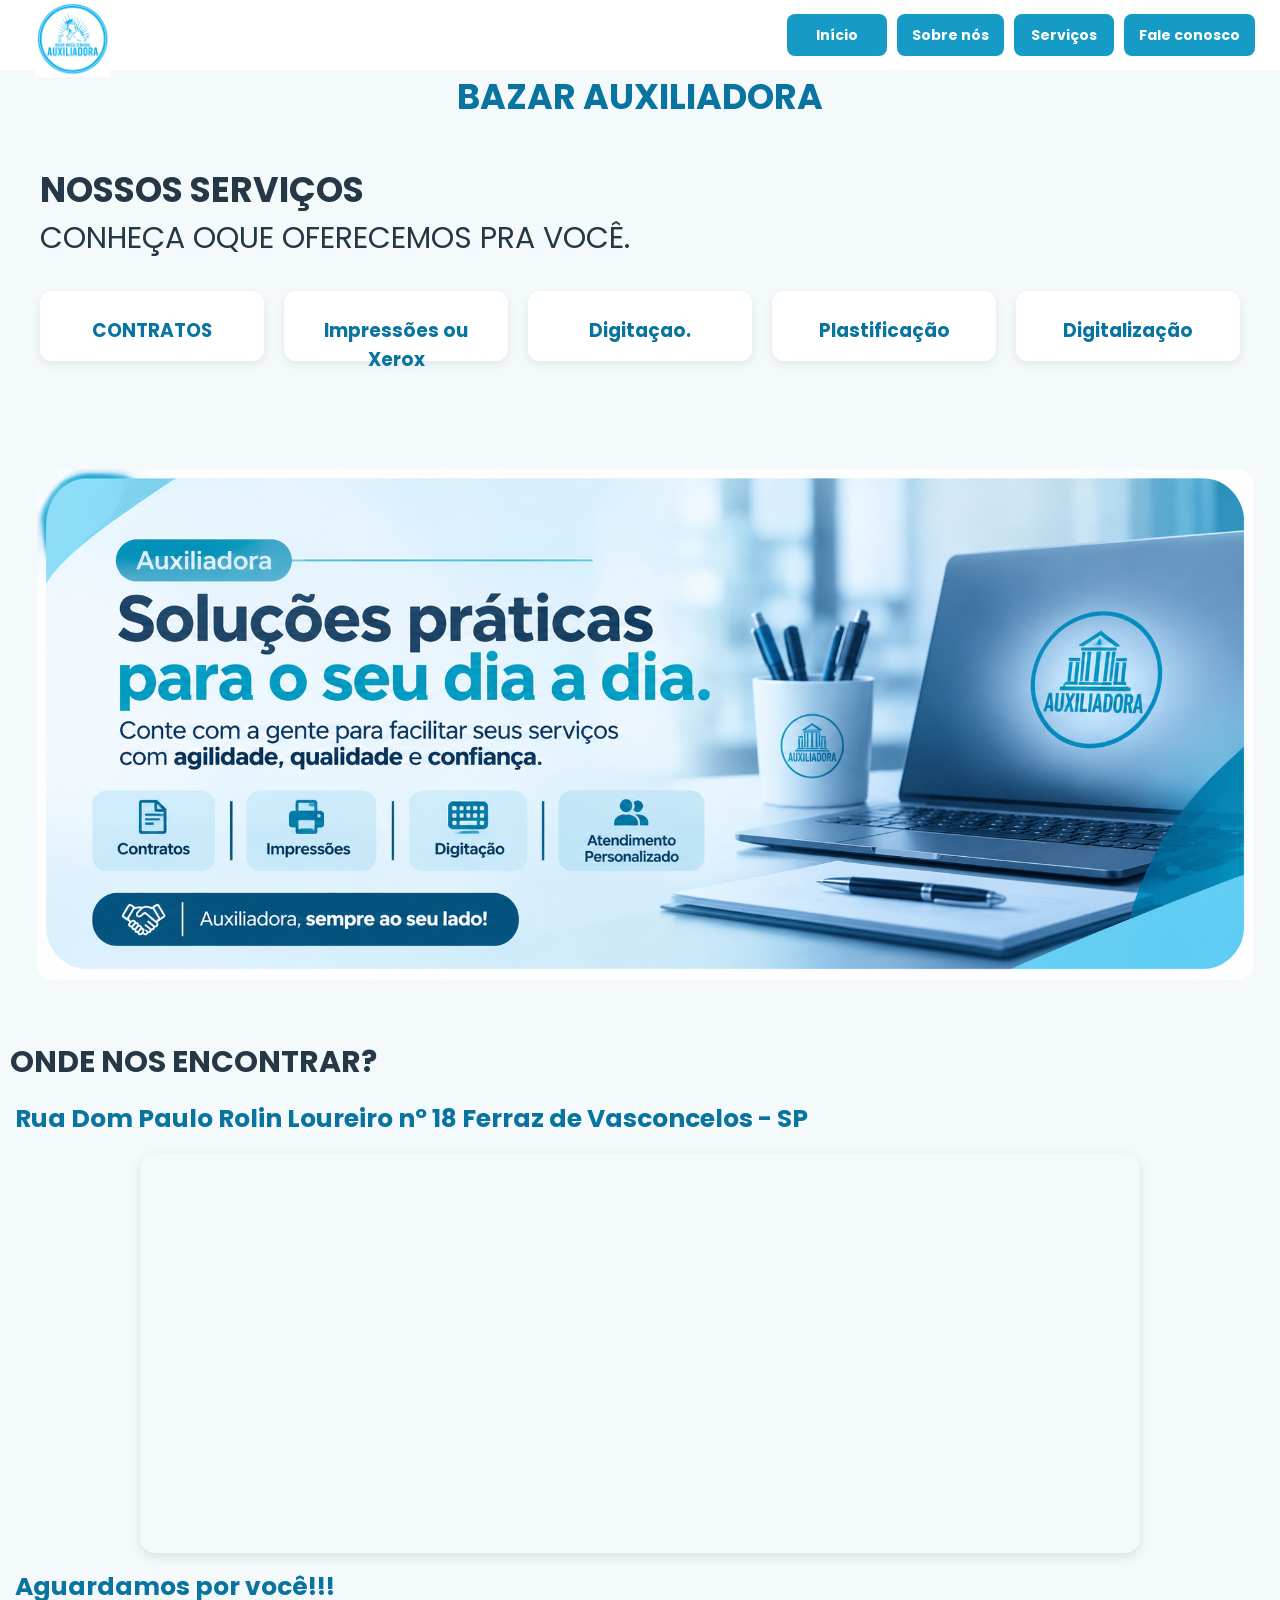
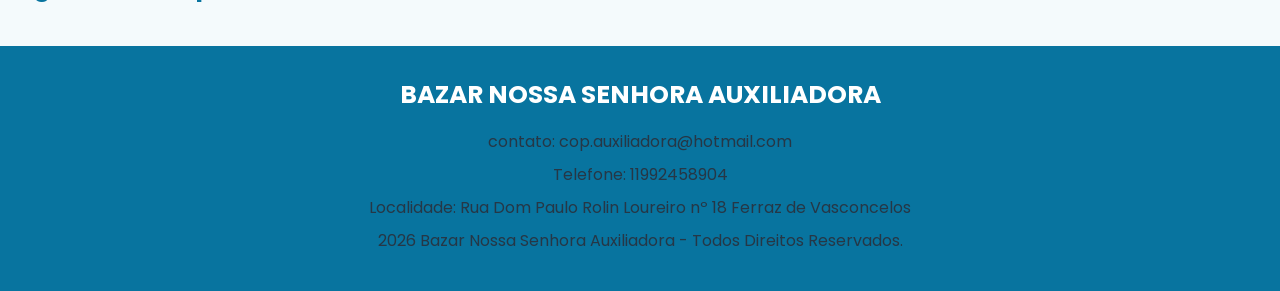
==== index.html @ dc79cc0a "aa" ====
<!DOCTYPE html>
<html lang="pt-br">
<head>
    <meta charset="UTF-8">
    <meta name="viewport" content="width=device-width, initial-scale=1.0">
   <link href="https://fonts.googleapis.com/css2?family=Poppins:wght@400;500;600;700&display=swap" rel="stylesheet">
    <link rel="stylesheet" href="./style.css">
    <link rel="icon" type="image/png" href="./logo.jpg">
    <title>BAZAR</title>
</head>
<body>
    <header>
    
            <img src="./logo.jpg" alt="logo Bazar nossa senhora auxiliadora">
      

         <nav>
        <a href="index.html">Início</a>
        <a href="sobre.html">Sobre nós</a>
        <a href="#servicos">Serviços</a>
        <a href="https://wa.me/5511992458904" target="_blank">
            Fale conosco
        </a>
    </nav>

        
    </header>
    
  

<main>

  <section class="nome">
    <h1>BAZAR AUXILIADORA</h1>
  </section>
         
    <section class="servicos" id="servicos">
        <h2>NOSSOS SERVIÇOS</h2>
        <p>CONHEÇA OQUE OFERECEMOS PRA VOCÊ.</p>

        <div class="cards">

            <div class="card">
                <h3>CONTRATOS</h3>

            </div>

            <div class="card">
                <h3>Impressões ou Xerox</h3>
                
            </div>

            <div class="card">
                <h3>Digitaçao.</h3>
               
            </div>

            <div class="card">
                <h3>Plastificação</h3>
                
            </div>

            <div class="card">
                <h3>Digitalização</h3>
            </div>

        </div>
    </section>
      
  <section class="banner">
    <img src="./Soluções práticas para seu dia a dia (1).png" alt="Serviços Auxiliadora">
</section>

<section class="localidade">
    <h1>
        ONDE NOS ENCONTRAR?
    </h1>
    <h2>
        Rua Dom Paulo Rolin Loureiro nº 18 Ferraz de Vasconcelos - SP
    </h2>

     <div class="mapa">
       <iframe src="https://www.google.com/maps/embed?pb=!1m18!1m12!1m3!1d117062.4045539195!2d-46.59119527900619!3d-23.525302863158227!2m3!1f0!2f0!3f0!3m2!1i1024!2i768!4f13.1!3m3!1m2!1s0x94ce65153eae3071%3A0x25b33d4db5259edc!2sBAZAR%20NOSSA%20SENHORA%20AUXILIADORA!5e0!3m2!1spt-BR!2sbr!4v1794099922825!5m2!1spt-BR!2sbr" width="600" height="450" style="border:0;" allowfullscreen="" loading="lazy" referrerpolicy="strict-origin-when-cross-origin"></iframe>

    </div>
    <h2>Aguardamos por você!!!</h2>
<br>
</section>

</main>

<footer>
    <h3>BAZAR NOSSA SENHORA AUXILIADORA</h3>

    <p>contato: cop.auxiliadora@hotmail.com</p>
    <p>Telefone: 11992458904 </p>
    <p> Localidade: Rua Dom Paulo Rolin Loureiro nº 18 Ferraz de Vasconcelos </p>
    <p> 2026 Bazar Nossa Senhora Auxiliadora - Todos Direitos Reservados.</p>
</footer>


</body>
</html>
---- style.css ----
*{
    font-family: 'Poppins', sans-serif;
    padding: 0%;
    margin: 0%;
    box-sizing: border-box;
}

body{
    overflow-x: hidden;
}

main{

    width: 100%;

    height: 100%;
    
    background-color: #F4FAFC;
    

}

header {
    position: relative;
    width: 100%;
    height: 70px;
    display: flex;
    align-items: center;
    box-sizing: border-box;
}

.nome{
    text-align: center;
    
}

.nome h1{
    color: #08749F;
}

img{
    
    width: 75px;
    
    margin-top: 8px;
    
    margin-left: 10px;

}

.banner {
    width: 100%;
    display: flex;
    justify-content: center;
    padding: 30px 0;
    width: 95%;
    max-width: 1400px;
    margin: 30px auto;
}

.banner img {
    width: 100%;
    max-width: 1400px;
    height: auto;
    border-radius: 15px;
    display: block;
}
header {
    display: flex;
    align-items: center;
    justify-content: space-between;
    width: 100%;
    padding: 10px 25px;
    gap: 15px;
    box-sizing: border-box;
}

header nav {
    position: static;
    transform: none;
    display: flex;
    flex-direction: row;
    flex-wrap: nowrap;
    align-items: center;
    justify-content: flex-end;
    gap: 10px;
    
}

header h1 {
    font-size: 9px;
    white-space: nowrap;
}


header nav a {
    display: inline-flex;
    align-items: center;
    justify-content: center;
    white-space: nowrap;
    flex-shrink: 0;

    width: auto;
    min-width: 100px;
    height: 42px;
    padding: 0 18px;

    background-color: #159BC5;
    color: white;
    text-decoration: none;
    border-radius: 8px;

    font-size: 15px;
    font-weight: bold;
    transition: 0.3s;
}

header nav a:hover {
    background-color: #08749F;
}

p{
    color: #263746;
}
 h1{

    color: #263746;

    font-size: 35px;

}




h2{

    font-size: 35px;
    
    color: #263746;
    
}

.servicos {
    
    padding: 40px;
    justify-content: center;

}

.servicos p{

    font-size: 30px;
}

.cards {
   
    display: flex;
   
    justify-content: center;
   
    gap: 20px;
   
    margin-top: 30px;

}

.card {
    
      background-color: #FFFFFF;
    width: 320px;
    height: 70px;
    padding: 25px;
    border-radius: 12px;
    text-align: center;
    box-shadow: 0 3px 10px rgba(0, 0, 0, 0.08);
    transition: 0.3s;
}

.card h3 {
    color: #08749F;
}

.card p{
    color: #08749F;
}

.localidade h1{
    font-size: 30px;
    margin: 10px;
}

.localidade h2{
    font-size: 25px;
    margin: 15px;
    color: #08749F;
}


.mapa {
    max-width: 1000px;
    margin: auto;
    border-radius: 15px;
    overflow: hidden;
    box-shadow: 0 4px 12px rgba(0,0,0,0.10);
}

.mapa iframe {
    display: block;
    width: 100%;
    height: 400px;
}


footer{

    background-color: #08749F;
    
    color: white;
    
    text-align: center;

    padding: 30px;

    position: relative;
    
    z-index: 2;
   
}

footer h3{
    font-size: 25px;
    margin-bottom: 15px;
}

footer p{
    margin: 8px;
}

/* CELULAR */
@media (max-width: 500px) {
    header {
        flex-direction: column;
        gap: 15px;
        padding: 10px;
    }

    header nav {
        flex-wrap: wrap;
        justify-content: center;
    }
}

@media (max-width: 700px) {
    header {
        height: auto;
        padding: 10px;
        flex-direction: column;
        gap: 15px;
    }}

    header nav {
        flex-wrap: wrap;
        justify-content: center;
    }

    header nav a {
        font-size: 14px;
        padding: 12px 15px;
    }

@media (max-width: 768px) {

    .cards {
        flex-wrap: wrap;
        justify-content: center;
    }

    .card {
        width: 100%;
        max-width: 350px;
    }
}

@media (max-width: 600px) {

    .servicos,
    .sobre,
    .localizacao {
        padding: 20px 15px;
    }

    h1 {
        font-size: 26px;
    }

    h2 {
        font-size: 22px;
    }

    p {
        font-size: 14px;
    }
}
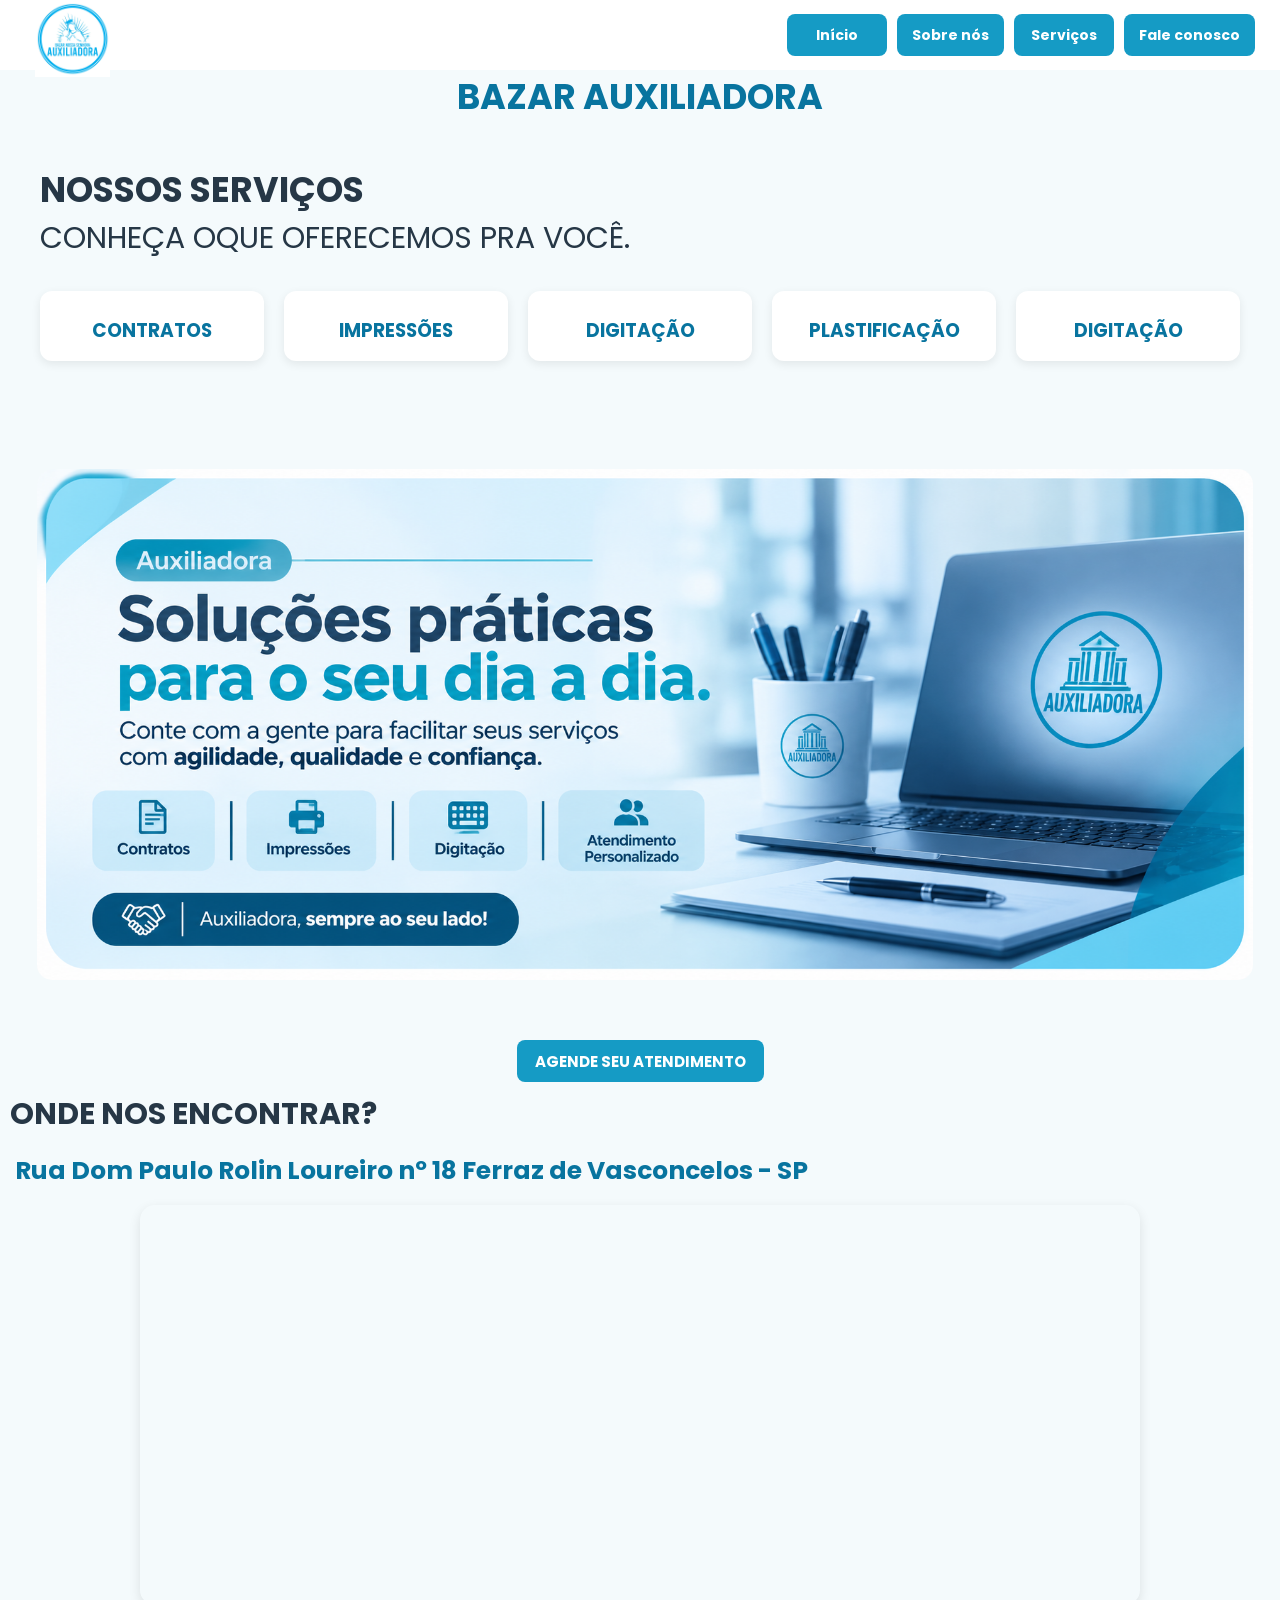
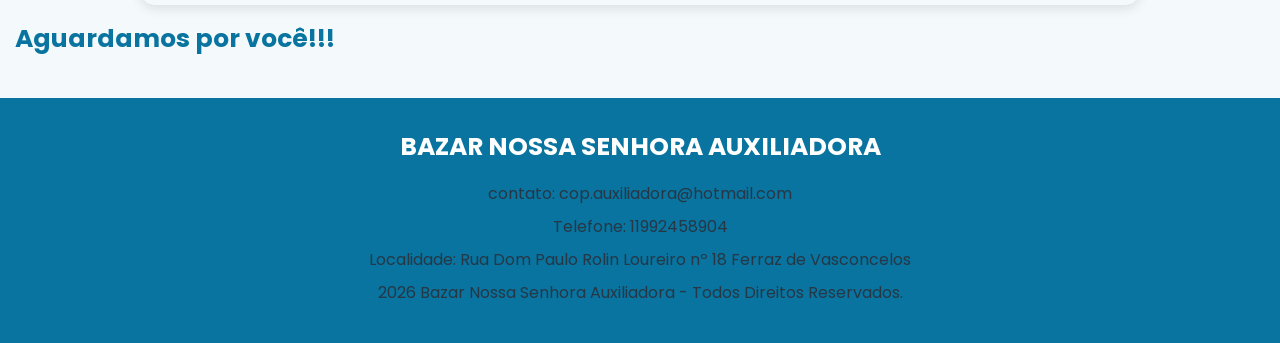
==== commit 4f35b767: "ab" ====
--- a/index.html
+++ b/index.html
@@ -46,22 +46,22 @@
             </div>
 
             <div class="card">
-                <h3>Impressões ou Xerox</h3>
+                <h3>IMPRESSÕES</h3>
                 
             </div>
 
             <div class="card">
-                <h3>Digitaçao.</h3>
+                <h3>DIGITAÇÃO</h3>
                
             </div>
 
             <div class="card">
-                <h3>Plastificação</h3>
+                <h3>PLASTIFICAÇÃO</h3>
                 
             </div>
 
             <div class="card">
-                <h3>Digitalização</h3>
+                <h3>DIGITAÇÃO</h3>
             </div>
 
         </div>
@@ -69,6 +69,10 @@
       
   <section class="banner">
     <img src="./Soluções práticas para seu dia a dia (1).png" alt="Serviços Auxiliadora">
+</section>
+
+<section class="agendamento">
+    <a href="./formulario.html">AGENDE SEU ATENDIMENTO</a>
 </section>
 
 <section class="localidade">
--- a/style.css
+++ b/style.css
@@ -91,6 +91,45 @@
 header h1 {
     font-size: 9px;
     white-space: nowrap;
+}
+
+.agendamento{
+     position: static;
+    transform: none;
+    display: flex;
+    flex-direction: row;
+    flex-wrap: nowrap;
+    align-items: center;
+    justify-content: center;
+    gap: 10px;
+}
+
+.agendamento a{
+
+     display: inline-flex;
+    align-items: center;
+    justify-content: center;
+    white-space: nowrap;
+    flex-shrink: 0;
+
+    width: auto;
+    min-width: 100px;
+    height: 42px;
+    padding: 0 18px;
+
+    background-color: #159BC5;
+    color: white;
+    text-decoration: none;
+    border-radius: 8px;
+
+    font-size: 15px;
+    font-weight: bold;
+    transition: 0.3s;
+
+}
+
+.agendamento a:hover{
+    background-color: #08749F;
 }
 
 
